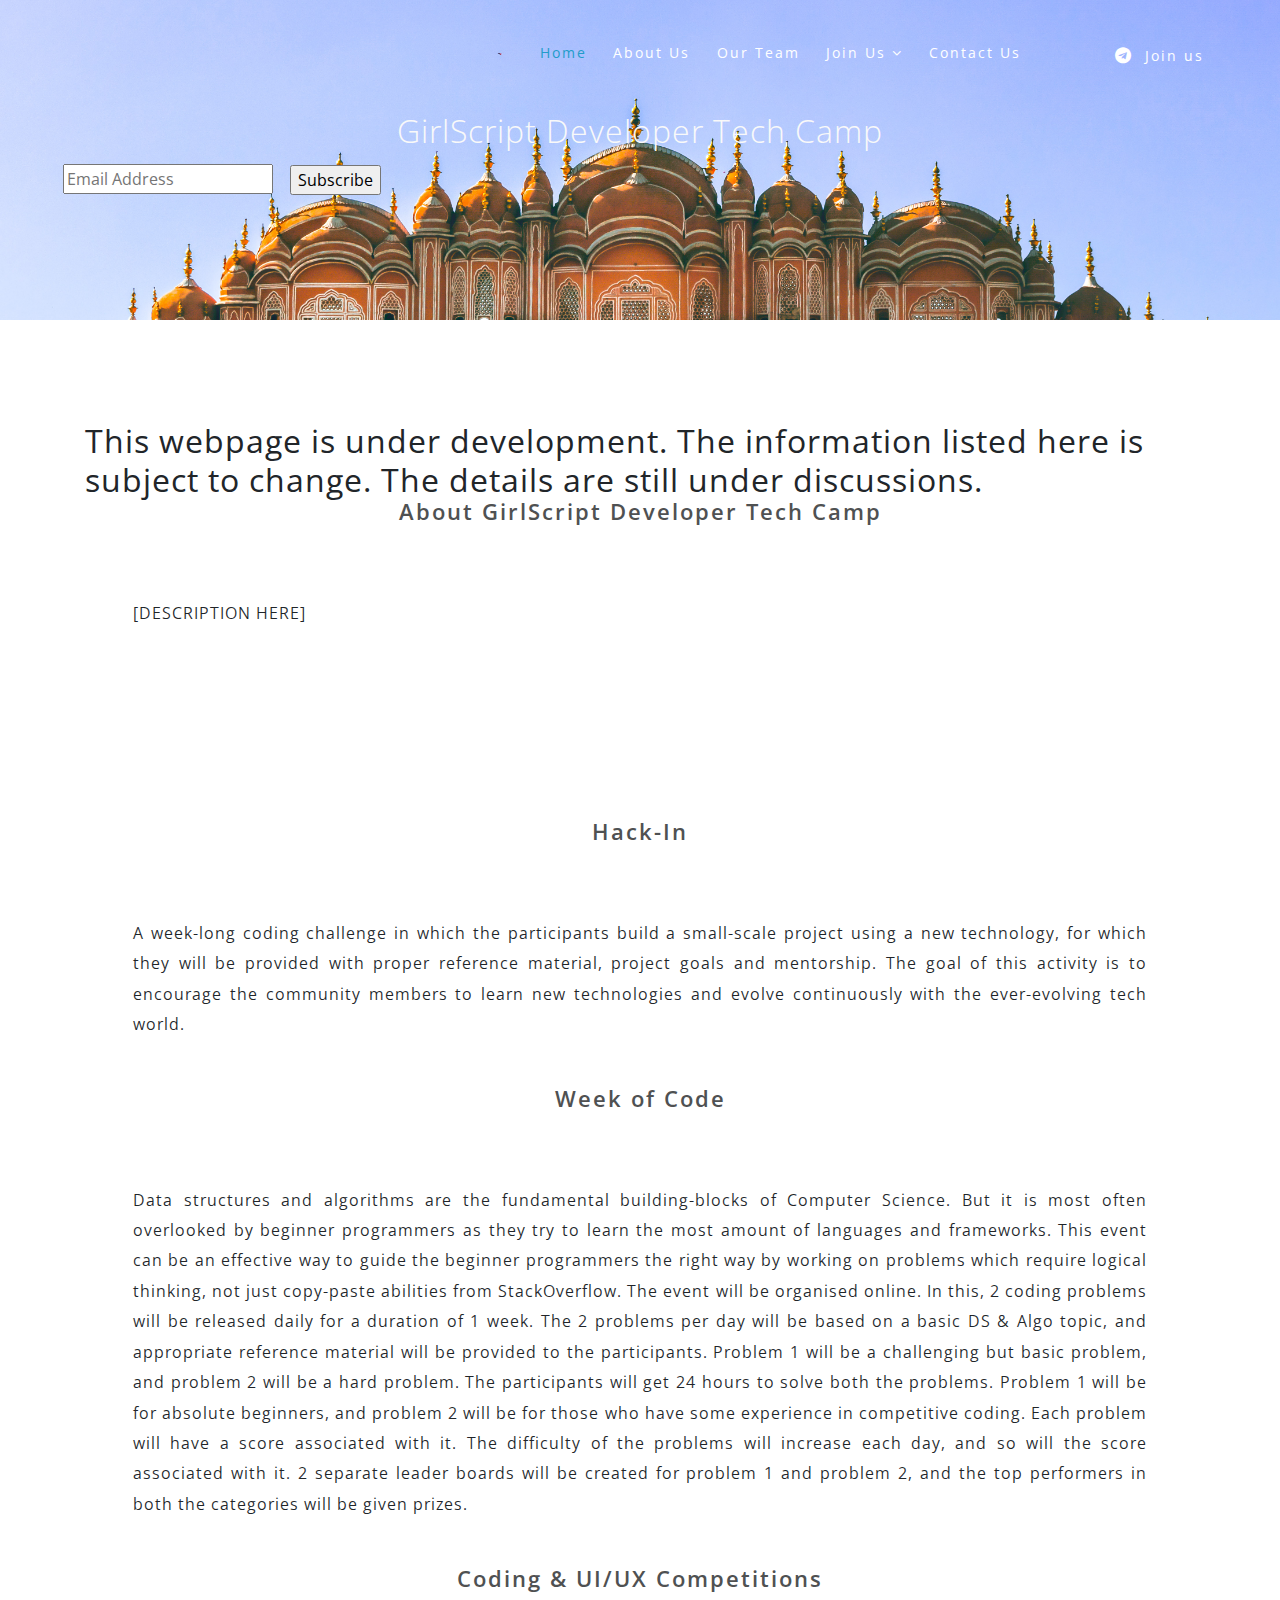
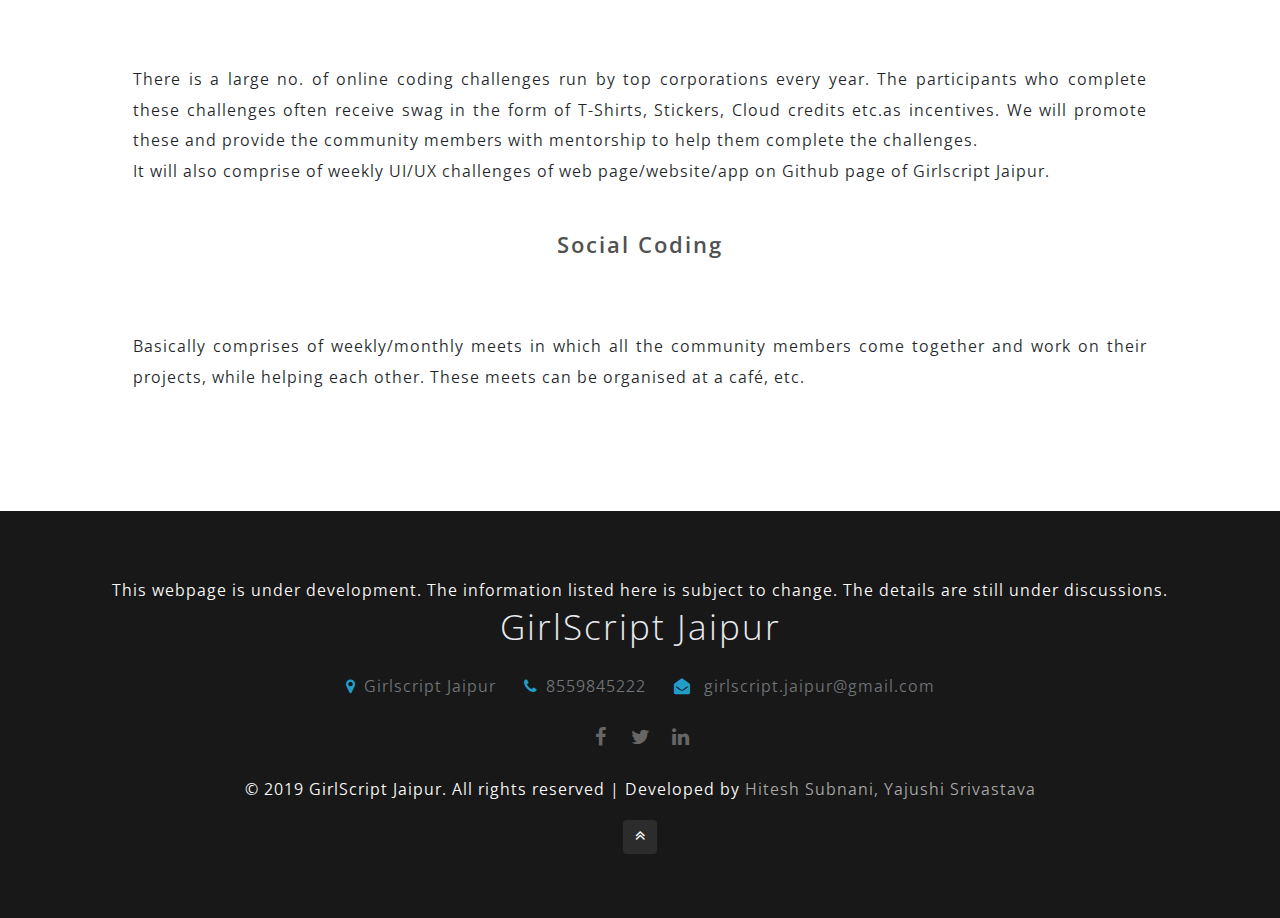
==== gdtc-details.html @ 1127c429 "Update gdtc-details.html" ====
<!DOCTYPE html>
<html lang="en">

<head>
    <title>GirlScript | GDTC</title>
    <meta name="viewport" content="width=device-width, initial-scale=1">
    <meta charset="utf-8" />
    <meta name="keywords" content="GirlScript Jaipur Python Docker JavaScript Hitesh Subnani Yajushi Srivastava Technology Jaipur city GS Github Facebook" />
    
    <link rel="stylesheet" href="https://stackpath.bootstrapcdn.com/bootstrap/4.3.1/css/bootstrap.min.css" integrity="sha384-ggOyR0iXCbMQv3Xipma34MD+dH/1fQ784/j6cY/iJTQUOhcWr7x9JvoRxT2MZw1T" crossorigin="anonymous">
    <link href="css/bootstrap.css" type="text/css" rel="stylesheet" media="all">
    <link href="css/style.css" type="text/css" rel="stylesheet" media="all">
    <!-- font-awesome icons -->
    <link href="css/font-awesome.min.css" rel="stylesheet">
    <!-- //Custom Theme files -->
    <!-- online-fonts -->
    <link href="//fonts.googleapis.com/css?family=Open+Sans:300,300i,400,400i,600,600i,700,700i,800,800i" rel="stylesheet">
    <!-- //online-fonts -->
    <link rel="manifest" href="./pwa/manifest.json">
    <script>
    
    if ("serviceWorker" in navigator) {
    if (navigator.serviceWorker.controller) {
        console.log("[PWA Builder] active service worker found, no need to register");
    } else {
        // Register the service worker
        navigator.serviceWorker
        .register("pwabuilder-sw.js", {
            scope: "./"
        })
        .then(function (reg) {
            console.log("[PWA Builder] Service worker has been registered for scope: " + reg.scope);
        });
    }
    }

    </script>
	<!--Mailchimp SECTION-->
    <link href="//cdn-images.mailchimp.com/embedcode/horizontal-slim-10_7.css" rel="stylesheet" type="text/css">
    <style type="text/css">
    #mc_embed_signup{ font:14px Helvetica,Arial,sans-serif; width:100%;}
    </style>
	<!--<script id="mcjs">!function(c,h,i,m,p){m=c.createElement(h),p=c.getElementsByTagName(h)[0],m.async=1,m.src=i,p.parentNode.insertBefore(m,p)}(document,"script","https://chimpstatic.com/mcjs-connected/js/users/8b592b30aac75297b43ad9be2/ee4229cf7dea61ab1b49bc4e0.js");
	</script>-->
</head>

<body>
   
    <div class="main-content inner" id="home">
        <!-- header -->
        <header>
            <div class="container-fluid">
                <!-- nav -->
                <nav class="py-md-4 py-3 d-lg-flex nav_hit3pvt">
                    <div id="logo" class="logo-abc">
                        <h1 style="display: inline-block;"><img src="./images/output-onlinepngtools.png" class="img-logo" alt=""></h1>
                    </div>
                    <label for="drop" class="toggle"><span class="fa fa-bars"></span></label>
                    <input type="checkbox" id="drop" />
                    <ul class="menu mt-lg-3 ml-auto">
                        <li class="active"><a href="index.html">Home</a></li>
                        <li><a href="#about">About Us</a></li>
                        <li><a href="#exp">Our Team</a></li>
                        <li>
                           
                            <label for="drop-2" class="toggle">Join Us<span class="fa fa-angle-down" aria-hidden="true"></span>
                            </label>
                            <a href="#">Join Us <span class="fa fa-angle-down" aria-hidden="true"></span></a>
                            <input type="checkbox" id="drop-2" />
                            <ul>
                                
                                <li><a href="https://t.me/gsjaipur" class="drop-text">Telegram</a></li>
                                <li><a href="http://bit.ly/GSF-Jaipur-TeamApp" class="drop-text">Team Member</a></li>
                              

                            </ul>
                        </li>
                        <li><a href="#foot">Contact Us</a></li>
                        <li>
                            <p class="hit3pvt-phone">
                                <span class="fa fa-telegram"></span><a href="https://t.me/gsjaipur">Join us</a>
                            </p>
                        </li>
                    </ul>
                </nav>
                <!-- //nav -->
                
                <div class="text-center p-2 mt-2">
                        <h2 style="color:#F9F9F9;" class="new-h2">GirlScript Developer Tech Camp</h2>
                </div> 

<!--MAILCHIMP SUBSCRIBE-->
                <div id="mc_embed_signup text-center p-2 mt-2 justify-content-center">
                    <form action="https://gmail.us20.list-manage.com/subscribe/post?u=8b592b30aac75297b43ad9be2&amp;id=f3dca4337c" method="post" id="mc-embedded-subscribe-form" name="mc-embedded-subscribe-form" class="validate" target="_blank" novalidate>
                        <div id="mc_embed_signup_scroll justify-content-center">
                            <input style="color: white;" type="email" value="" name="EMAIL" class="email" id="mce-EMAIL" placeholder="Email Address" required>
                                <!-- real people should not fill this in and expect good things - do not remove this or risk form bot signups-->
                            <div style="position: absolute; left: -5000px;" aria-hidden="true"><input type="text" name="b_8b592b30aac75297b43ad9be2_f3dca4337c" tabindex="-1" value=""></div>
                            <div class="btn clear"><input type="submit" value="Subscribe" name="subscribe" id="mc-embedded-subscribe" class="button" ></div>
                            </div>
                    </form>
                </div>

                
                <!-- <div class="banner-content-hit3pvt ">
            <div class="banner-lore-info text-center ">
                              
            </div>
        </div> -->
            </div>
        </header>
        <!-- //header -->
    </div>
    <!-- //main -->

    <!-- banner-bottom 
    <section class="banner-bottom ">
        <div class="container pt-md-4">
            <h2 class="tittle-lore two text-center"><strong>GirlScript Jaipur Induction Meetup</strong></h2>
                <h1 class="leave-lore text-center"><small>Sat, Feb 2, 2019 10:00 AM</small></h1>
        </div>
    </section> -->
<!--==================================================Content ADD here=============================================================-->
<div style="background-color:white">
  <div class="container-fluid">
  <p><br></p>  
  </div>
</div>
            <section class="banner-bottom py-5" id="exp">
            <div class="container py-md-4">
			<h2><strong>This webpage is under development. The information listed here is subject to change. The details are still under discussions.</strong></h2>
            <h4 class="leave-lore text-center">About GirlScript Developer Tech Camp</h4>
            <div class="row mid-grids mt-5">
            <div class="container py-md-3 text-center">
                <div class="last-hit3pvt-inner-content px-lg-5">
                <!--
                <div class="col-md-5 content-hit3pvt-img">
                    <img src="images/temp.jpg" alt="" class="img-fluid">
                </div>-->
                <!--<div class="col-md-7 content entry-lore-info text-center mt-3">-->
                    <p class="mt-2 text-justify">[DESCRIPTION HERE]
                    <br>
                    <br>
                    </p>  
                </div>    
            </div>
            </div>
        </div>
    </section>

    <section class="banner-bottom py-5">
        <div class="container py-md-4">
			
            <h4 class="leave-lore text-center" id="hackin" >Hack-In</h4>
            <div class="row mid-grids mt-5">
            <div class="container py-md-3 text-center">
                <div class="last-hit3pvt-inner-content px-lg-5">
                <!--
                <div class="col-md-5 content-hit3pvt-img">
                    <img src="images/temp.jpg" alt="" class="img-fluid">
                </div>-->
                <!--<div class="col-md-7 content entry-lore-info text-center mt-3">-->
                    <p class="mt-2 text-justify">A week-long coding challenge in which the participants build a small-scale project using a new technology, for which they will be provided with proper reference material, project goals and
mentorship. The goal of this activity is to encourage the community members to learn new technologies and evolve continuously with the ever-evolving tech world.
                    <br>
                    <br>
                    </p>  
                </div>    
            </div>
            </div>

            <h4 class="leave-lore text-center" id="woc">Week of Code</h4>
            <div class="row mid-grids mt-5">
            <div class="container py-md-3 text-center">
                <div class="last-hit3pvt-inner-content px-lg-5">
                <!--
                <div class="col-md-5 content-hit3pvt-img">
                    <img src="images/temp.jpg" alt="" class="img-fluid">
                </div>-->
                <!--<div class="col-md-7 content entry-lore-info text-center mt-3">-->
                    <p class="mt-2 text-justify">Data structures and algorithms are the fundamental building-blocks of Computer Science. But it is most often overlooked by beginner programmers as they try to learn the most amount of languages
and frameworks. This event can be an effective way to guide the beginner programmers the right way by working on problems which require logical thinking, not just copy-paste abilities from StackOverflow. The event will be organised online. In this, 2 coding problems will be released daily for a duration of 1 week. The 2 problems per day will be based on a basic DS & Algo topic, and appropriate reference material will be provided to the participants. Problem 1 will be a challenging but basic problem, and
problem 2 will be a hard problem. The participants will get 24 hours to solve both the problems. Problem 1 will be for absolute beginners, and problem 2 will be for those who have some experience in competitive coding. Each problem will have a score associated with it. The difficulty of the problems will increase each day, and so will the score associated with it. 2 separate leader boards will be created for problem 1 and problem 2, and the top performers in both the categories will be given prizes.
                    <br>
                    <br>
                    </p>  
                </div>    
            </div>
            </div>

            <h4 class="leave-lore text-center" id="comp">Coding & UI/UX Competitions</h4>
            <div class="row mid-grids mt-5">
            <div class="container py-md-3 text-center">
                <div class="last-hit3pvt-inner-content px-lg-5">
                <!--
                <div class="col-md-5 content-hit3pvt-img">
                    <img src="images/temp.jpg" alt="" class="img-fluid">
                </div>-->
                <!--<div class="col-md-7 content entry-lore-info text-center mt-3">-->
                    <p class="mt-2 text-justify">There is a large no. of online coding challenges run by top corporations every year. The participants who complete these challenges often receive swag in the form of T-Shirts, Stickers, Cloud credits etc.as incentives. We will promote these and provide the community members with mentorship to help them complete the challenges.<br>
                    It will also comprise of weekly UI/UX challenges of web page/website/app on Github page of Girlscript Jaipur.
                    <br>
                    <br>
                    </p>  
                </div>    
            </div>
            </div>

            <h4 class="leave-lore text-center" id="social">Social Coding</h4>
            <div class="row mid-grids mt-5">
            <div class="container py-md-3 text-center">
                <div class="last-hit3pvt-inner-content px-lg-5">
                <!--
                <div class="col-md-5 content-hit3pvt-img">
                    <img src="images/temp.jpg" alt="" class="img-fluid">
                </div>-->
                <!--<div class="col-md-7 content entry-lore-info text-center mt-3">-->
                    <p class="mt-2 text-justify">Basically comprises of weekly/monthly meets in which all the community members come together and work on their projects, while helping each other. These meets can be organised at a café, etc.

                    <br>
                    <br>
                    </p>  
                </div>    
            </div>
            </div>

		</div>
</section>
			

<!--
<div class="entry-hit3pvt-main py-5">
    
    <section class="ab-info-main">
        <div class="container">
    <div class="row text-center mt-lg-2" id="stats">
        <div class="col-sm-4">
            <div class="counter">
                <h3 class="count-title">3+</h3>
                <p class="count-text ">Mentors</p>
            </div>
        </div>
        <div class="col-sm-4">
            <div class="counter two">
                <h3 class="count-title">35+</h3>
                <p class="count-text ">Active participents</p>
            </div>
        </div>
        <div class="col-sm-4">
            <div class="counter">
                <h3 class="count-title">10+</h3>
                <p class="count-text ">Programs</p>
            </div>
        </div>
    </div>
    </div>
    </section>
</div> -->

<!--
<section class="banner-bottom py-2 pb-4">
    <div class="container pt-md-4">
        <h3 class="tittle-lore two text-center">Pictures</h3>
        

    </div>
</section> -->
<!-- =====================================================Stop here================================================ -->
    <footer id="foot" class="footer-content text-center py-5">
        <div class="container py-md-3">
            <div class="lore-copy text-center">
                <p class="text-da" style="color:white">This webpage is under development. The information listed here is subject to change. The details are still under discussions.
                </p>
            </div>
            <h2 class="logo2 text-center">
                <a href="index.html">
                    GirlScript Jaipur
                </a>
            </h2>
            
            <div class="contact-left-footer mt-md-4">
                <ul>
                    <li>
                        <p>
                            <span class="fa fa-map-marker mr-2"></span>Girlscript Jaipur
                        </p>
                    </li>
                    <li class="mx-4">
                        <p>
                            <span class="fa fa-phone mr-2"></span>8559845222
                        </p>
                    </li>
                    <li>
                        <p class="text-wh">
                            <span class="fa fa-envelope-open mr-2"></span>
                            <a href="mailto:girlscript.jaipur@gmail.com">girlscript.jaipur@gmail.com</a>
                        </p>
                    </li>
                </ul>
            </div>
            
        
            <div class="footer-hit3pvt-copy-social my-4">
                <ul>
                    <li class="mx-2">
                        <a href="https://www.facebook.com/GSFJaipur/">
                            <span class="fa fa-facebook"></span>
                        </a>
                    </li>
                    <li class="mx-2">
                        <a href="https://twitter.com/GSFJaipur">
                            <span class="fa fa-twitter"></span>
                        </a>
                    </li>
                    <li class="mx-2">
                        <a href="https://www.linkedin.com/company/14574542/">
                            <span class="fa fa-linkedin"></span>
                        </a>
                    </li>
                    
                </ul>
            </div>
           
            <div class="lore-copy text-center">
                <p class="text-da" style="color:white">© 2019 GirlScript Jaipur. All rights reserved | Developed by
                    <a href="https://hiteshsubnani.me">Hitesh Subnani,</a> 
                    <a href="https://www.linkedin.com/in/yajushisri/">Yajushi Srivastava</a>
                </p>
            </div>
           
			 <div class="move-top text-center mt-3">
            <a href="#home" class="move-top"><span class="fa fa-angle-double-up" aria-hidden="true"></span></a>
			</div>
			
        </div>
    </footer>
   


<script src="./js/script.js"></script>

</body>

</html>
---- css/style.css ----
body,
html {
    margin: 0;
    font-family: 'Open Sans', sans-serif;
    background: #fff;
    scroll-behavior: smooth;
}

body a,
.btn,
button {
    transition: 0.5s all;
    -webkit-transition: 0.5s all;
    -moz-transition: 0.5s all;
    -o-transition: 0.5s all;
    -ms-transition: 0.5s all;
    text-decoration: none;
    outline: none;
}

h1,
h2,
h3,
h4,
h5,
h6 {
    margin: 0;
    font-family: 'Open Sans', sans-serif;
    font-weight: 300;
    letter-spacing: 1px;
}

p {
    margin: 0;
    color: #212529;
    font-weight: 370;
    font-size: 16px;
    line-height: 1.9em;
    letter-spacing: 1px;
}

ul {
    margin: 0;
    padding: 0;
}

ul {
    list-style-type: none;
}

body a:hover {
    text-decoration: none;
}

body a:focus {
    outline: none;
    text-decoration: none;
}

body img {
    border-radius: 4px;
    -webkit-border-radius: 4px;
    border-radius: 4px;
    -moz-border-radius: 4px;
    -ms-border-radius: 4px;
}

.clr {
    color: #fff;
}

.video-info-img p {
    color: #fff;
}

header {
    position: absolute;
    width: 100%;
    z-index: 99;
    padding: 0 3em;
}


.toggle-2,
.toggle,
[id^=drop] {
    display: none;
}


nav {
    margin: 0;
    padding: 0;
}


#logo a {
    float: left;
    display: initial;
    font-weight: 300;
    font-size: 36px;
    letter-spacing: 1px;
    color: #fff;
    text-shadow: 2px 5px 3px rgba(0, 0, 0, 0.06);
    padding: 0;
    margin: 0;
}



nav:after {
    content: "";
    display: table;
    clear: both;
}


nav ul {
    float: right;
    padding: 0;
    margin: 0;
    list-style: none;
    position: relative;
}


nav ul li {
    display: inline-block;
    float: left;
}


nav a {
    font-weight: 400;
    margin: 0em 0.7em;
    font-size: 0.9em;
    font-weight: normal;
    color: #fff;
    padding: 0 6px;
    letter-spacing: 2px;
    display: inline-block;
    transition: 0.5s all;
    -webkit-transition: 0.5s all;
    -moz-transition: 0.5s all;
    -o-transition: 0.5s all;
    -ms-transition: 0.5s all;
}


nav ul li ul li:hover {
    background: #f8f9fa;
    transition: 0.5s all;
    -webkit-transition: 0.5s all;
    -moz-transition: 0.5s all;
    -o-transition: 0.5s all;
    -ms-transition: 0.5s all;
}

.menu li .drop-text:hover {
    opacity: 0.9;
}



.menu li.active a,
.menu li a:hover {
    color: #229CC9;
    transition: 0.5s all;
    -webkit-transition: 0.5s all;
    -moz-transition: 0.5s all;
    -o-transition: 0.5s all;
    -ms-transition: 0.5s all;
}

nav ul ul {
    display: none;
    position: absolute;
    top: 26px;
    background: #fff;
    padding: 12px 10px;
    border-radius: 4px;
    z-index: 9;
    
}


nav ul li:hover > ul {
    display: inherit;
}


nav ul ul li {
    width: 170px;
    float: none;
    display: list-item;
    position: relative;
}

nav ul ul li a {
    color: #777;
    padding: 5px 10px;
    display: block;
    font-size: 14px;
    letter-spacing: 1px;
}


nav ul ul ul li {
    position: relative;
    top: -60px;
  
    left: 170px;
}



li > a:only-child:after {
    content: '';
}

a.reqe-button {
    border: 2px solid rgba(255, 255, 255, 0.35);
    border-radius: 4px;
}

/* Media Queries
--------------------------------------------- */

@media all and (max-width : 992px) {

    #logo {
        display: block;
        padding: 0;
        width: 100%;
        text-align: center;
        float: none;
    }

    nav ul li span {
        color: #333;
    }

    nav {
        margin: 0;
    }

    nav a {
        color: #333;
    }

    .toggle + a,
    .menu {
        display: none;
    }

  
    .toggle {
        display: block;
        padding: 5px 15px;
        font-size: 20px;
        text-decoration: none;
        border: none;
        float: right;
        background-color: rgba(12, 13, 13, 0.27);
        color: #fff;
        margin-bottom: 0;
        margin-top: 0.5em;
        cursor: pointer !important;
    }

    .menu .toggle {
        float: none;
        text-align: center;
        margin: auto;
        width: 30%;
        padding: 5px;
        font-weight: normal;
        font-size: 15px;
        letter-spacing: 1px;
    }

    .toggle:hover {
        opacity: 0.9;
    }

    
    [id^=drop]:checked + ul {
        display: block;
        background: #fff;
        padding: 15px 0;
        width: 100%;
        text-align: center;
    }

   
    nav ul li {
        display: block;
        width: 100%;
        padding: 7px 0;
    }

    nav a {
        padding: 5px 0;
    }

    nav a:hover {
        color: #333;
    }

    .login-icon {
        text-align: center;
    }

    nav ul ul .toggle,
    nav ul ul a {
        padding: 0 40px;
    }

    nav ul ul ul a {
        padding: 0 80px;
    }

    nav a:hover,
    nav ul ul ul a {
        background-color: transparent;
    }

    nav ul li ul li .toggle,
    nav ul ul a,
    nav ul ul ul a {
        padding: 14px 20px;
        color: #FFF;
        font-size: 17px;
    }


    nav ul li ul li .toggle,
    nav ul ul a {
        background-color: #fff;
    }

    nav ul ul li a {
        font-size: 15px;
    }

    ul.inner-ul {
        padding: 0 !important;
    }

  
    nav ul ul {
        float: none;
        position: static;
        color: #ffffff;
        
    }

    nav ul ul li:hover > ul,
    nav ul li:hover > ul {
        display: none;
    }

  
    nav ul ul li {
        display: block;
        width: 100%;
        padding: 0;
    }

    nav ul ul ul li {
        position: static;
        

    }

}

@media all and (max-width :600px) {

    nav ul li {
        display: block;
        width: 94%;
    }

    .menu .toggle {
        float: none;
        text-align: center;
        margin: auto;
        width: 80%;
        padding: 5px;
        font-weight: normal;
        font-size: 15px;
        letter-spacing: 1px;
    }
}

#demo {
    margin: 10px 0 0px 0;
    font-family: 'Lato', sans-serif;
}

#demo .wrapper {
    display: inline-block;
    position: relative;
}

#demo .parent {
    height: 100%;
    width: 100%;
    display: block;
    cursor: pointer;
    line-height: 30px;
    height: 30px;
    color: #fff;
    z-index: 2;
    position: relative;
    -webkit-transition: border-radius .1s linear, background .1s linear, z-index 0s linear;
    -webkit-transition-delay: .8s;
    text-align: center;
    font-family: 'Lato', sans-serif;
    color: #fff;
    text-transform: capitalize;
    font-weight: 500;
    font-size: 15px;
    letter-spacing: 1px;
    padding-left: 0;
    padding-right: 0;
}

#demo .parent:hover,
#demo .content:hover ~ .parent {
    -webkit-transition-delay: 0s, 0s, 0s;
}

#demo .content:hover ~ .parent {
    border-bottom-left-radius: 0;
    border-bottom-right-radius: 0;
    z-index: 0;
}

#demo .content {
    position: absolute;
    top: 0;
    display: block;
    z-index: 1;
    height: 0;
    width: 150px;
    padding-top: 30px;
    -webkit-transition: height .5s ease;
    -webkit-transition-delay: .4s;
}

#demo .wrapper:active .content {
    height: 150px;
    z-index: 3;
    -webkit-transition-delay: 0s;
}

#demo .content:hover {
    height: 150px;
    z-index: 3;
    -webkit-transition-delay: 0s;
}


#demo .content ul {
    background: #fff;
    margin: 0;
    padding: 0;
    overflow: hidden;
    height: 100%;
    border-bottom-left-radius: 5px;
    border-bottom-right-radius: 5px;
}

#demo .content ul a {
    text-decoration: none;
    padding: 0;
}

#demo .content li:hover {
    background: #f8f9fa;
}

#demo .content li {
    list-style: none;
    text-align: left;
    color: #999;
    font-size: 16px;
    line-height: 30px;
    height: 40px;
    line-height: 40px;
    padding-left: 10px;
    border-top: 1px solid #eee;
}

#demo .content li:last-of-type {
    border-bottom-left-radius: 5px;
    border-bottom-right-radius: 5px;
}


p.hit3pvt-phone {
    color: #fff;
    font-size: 1em;
    font-weight: 600;
    margin-left: 5em;
}


.main-content {
    background: url(../images/banner.jpg) center no-repeat;
    -webkit-background-size: cover;
    -moz-background-size: cover;
    -o-background-size: cover;
    -ms-background-size: cover;
    background-size: cover;
    position: relative;
    min-height: 47em;
}

.main-content.inner {
    min-height: 20em;
}

.banner-content-hit3pvt {
    padding-top: 17em;
}

.banner-lore-info h3 {
    font-size: 2.7em;
    color: #fff;
    text-shadow: 0 1px 2px rgba(0, 0, 0, 0.37);
    font-weight: 300;
    margin: 1em 0;
    line-height: 1.5em;
}

.banner-lore-info {
    width: 50%;
    margin: 0 auto;
}

form.banner-form {
    background: #fff;
    padding: 0.5em;
    border-radius: 4px;
    -webkit-border-radius: 4px;
    border-radius: 4px;
    -moz-border-radius: 4px;
    -ms-border-radius: 4px;
    box-shadow: 0 12px 60px rgba(0, 0, 0, .2);
    -webkit-box-shadow: 0 12px 60px rgba(0, 0, 0, .2);
    -o-box-shadow: 0 12px 60px rgba(0, 0, 0, .2);
    -moz-box-shadow: 0 12px 60px rgba(0, 0, 0, .2);
    -ms-box-shadow: 0 12px 60px rgba(0, 0, 0, .2);
    display: flex;
    width: 60%;
    margin: 0 auto;
}

.banner-form input[type="email"] {
    outline: none;
    padding: 7px 15px;
    color: #666;
    font-size: 15px;
    width: 68%;
    background: transparent;
    border: none;
    letter-spacing: 2px;
}

.banner-form button.btn,
a.btn.btn-course {
    color: #fff;
    border: none;
    padding: 8px 15px;
    text-decoration: none;
    background: #229CC9;
    float: right;
    cursor: pointer;
    width: 37%;
    border-radius: 4px;
    -webkit-border-radius: 4px;
    border-radius: 4px;
    -moz-border-radius: 4px;
    -ms-border-radius: 4px;
    font-weight: 400;
    letter-spacing: 1px;
    font-size: 1em;
}

a.btn.btn-course {
    width: 100%;
}

.banner-form button.btn:hover,
a.btn.btn-course:hover {
    opacity: 0.9;

}

.lead {
    font-size: 1.25rem;
    font-weight: 400;
    color: #333;
}



.tittle-lore,
.tittle-lore.two {
    color: #fff;
    font-size: 2.7em;
    text-shadow: 0 2px 12px rgba(0, 0, 0, 0.05);
}

.tittle-lore.two {
    color: #333;
}

.entry-hit3pvt-main {
    background-color: #ecf0f1;
}

.entry-lore-info h4 {
    color: #444;
    font-size: 1.8em;
    text-align: left;
    letter-spacing: 1px;
    margin-bottom: .7em;
    text-shadow: 0 2px 12px rgba(0, 0, 0, 0.05);
}

.content-left-bottom h5 {
    color: #229CC9;
    text-shadow: 0 2px 12px rgba(0, 0, 0, 0.05);
    font-size: 1em;
}

.content-hit3pvt-img {
    padding: 0 5em;
}

.team-content {
    background: #f7f7f7;
}

.team-info {
    background: #fff;
    padding: 2em;
    text-align: left;
}

.team-info h4 {
    color: #333;
    font-size: 1.4em;
    letter-spacing: 1px;
    text-shadow: 0 2px 12px rgba(0, 0, 0, 0.05);
}

.team-info small {
    color: #229CC9;
    margin-bottom: .7em;
    font-size: 1em;
    letter-spacing: 1px;
}

.team-info p {
    margin-top: 0.8em;
}


.content-hit3pvt-img img {
    border-radius: 50%;
    -webkit-border-radius: 50%;
    border-radius: 50%;
    -moz-border-radius: 50%;
    -ms-border-radius: 50%;
}

.last-content {
    background: url(../images/banner3.jpg) center no-repeat;
    -webkit-background-size: cover;
    -moz-background-size: cover;
    -o-background-size: cover;
    -ms-background-size: cover;
    background-size: cover;
    position: relative;
}

.last-content p {
    color: #fff;
}

.buttons a {
    color: #229CC9;
    padding: 0.7em 1.5em;
    text-decoration: none;
    background: #fff;
    border-radius: 0px;
    font-size: 0.9em;
    display: inline-block;
    border: none;
    transition: all 500ms ease;
    text-align: justify;
    font-weight: 600;
    letter-spacing: 1px;
    border-radius: 4px;
    -webkit-border-radius: 4px;
    border-radius: 4px;
    -moz-border-radius: 4px;
    -ms-border-radius: 4px;
}


.testimonials {
    background: url(../images/banner2.jpg) center no-repeat;
    -webkit-background-size: cover;
    -moz-background-size: cover;
    -o-background-size: cover;
    -ms-background-size: cover;
    background-size: cover;
    position: relative;
}

.testi_grid {
    padding: 0 3em;
}

.testi_grid img {
    border-radius: 50%;
    -webkit-border-radius: 50%;
    border-radius: 50%;
    -moz-border-radius: 50%;
    -ms-border-radius: 50%;
}

.testi_grid h5 {
    font-size: 0.9em;
    letter-spacing: 2px;
    color: white;
    margin: 1em 0 0em 0;
    font-weight: 600;
}

.testimonials_grid span {
    color: #fff;
    font-size: 2em;
}

p.sub-test {
    color: #fff;
    font-style: italic;
    font-weight: 500;
    margin: 2em 0;
}

.form-group label {
    letter-spacing: 1px;
    font-size: 15px;
    color: #777879;
    font-weight: 600;
    font-family: 'Open Sans', sans-serif;
    margin-bottom: 1em;
}

.hit3pvt_mail_grid_right {
    padding: 1em 2em;
}

.hit3pvt_mail_grid_right input[type="text"],
.hit3pvt_mail_grid_right input[type="email"],
.hit3pvt_mail_grid_right textarea,
.hit3pvt_mail_grid_right select {
    display: block;
    width: 100%;
    padding: 0.6rem 1rem;
    font-size: 1rem;
    line-height: 1.5;
    color: #495057;
    background-color: #fff;
    background-clip: padding-box;
    border: 1px solid #ced4da;
    border-radius: 0.25rem;
    transition: border-color 0.15s ease-in-out, box-shadow 0.15s ease-in-out;
}

select.form-control:not([size]):not([multiple]) {
    height: inherit;
}

.hit3pvt_mail_grid_right textarea {
    min-height: 180px;
    width: 100% !important;
    resize: none;
}

button.btn.submit {
    color: #fff;
    border: none;
    padding: 1em 3em;
    text-decoration: none;
    background: #229CC9;
    cursor: pointer;
    border-radius: 4px;
    -webkit-border-radius: 4px;
    border-radius: 4px;
    -moz-border-radius: 4px;
    -ms-border-radius: 4px;
    font-weight: 400;
    letter-spacing: 2px;
    font-size: 1em;
    text-transform: uppercase;
}

button.btn.submit:hover {
    opacity: 0.9;
}


[type="date"] {
    background: #fff url(https://cdn1.iconfinder.com/data/icons/cc_mono_icon_set/blacks/16x16/calendar_2.png) 97% 50% no-repeat;
}

[type="date"]::-webkit-inner-spin-button {
    display: none;
}

[type="date"]::-webkit-calendar-picker-indicator {
    opacity: 0;
}

.date-plu input {
    border: none;
    color: #555;
    letter-spacing: 1px;
    font-size: 15px;
    padding: 12px 15px;
    width: 100%;
    border: none;
    background: #ddd;
}


.counter.two {
    border-left: 1px solid #c3c5c6;
    border-right: 1px solid #c3c5c6;
}


.content-sing-lore h4 {
    color: #555;
    font-size: 1.4em;
    margin: 1em 0;
    letter-spacing: 2px;
    font-weight: 600;
}

h4.leave-lore {
    font-size: 1.4em;
    color: #4f5152;
    font-weight: 600;
    letter-spacing: 2px;
    margin-bottom: 2em;
}

.media h5 {
    font-size: 1em;
    color: #555;
    font-weight: 600;
    letter-spacing: 1px;
    margin-bottom: 2em;
}

.adress-info span {
    color: #46484c;
    font-size: 2em;
    vertical-align: middle;
}

.adress-info h6 {
    font-size: 0.9em;
    color: #4f5152;
    font-weight: 600;
    letter-spacing: 2px;
    margin-bottom: 10px;
    text-transform: uppercase;
}

.adress-info a {
    font-size: 0.85em;
}

.adress-info a,
.adress-info p {
    color: #5a646b;
    letter-spacing: 1px;
    line-height: 1.9em;
    margin: 0;
}

.map-fo iframe {
    min-height: 350px;
    border: none;
    background: #e8eaec;
    padding: 0.4em;
    width: 100%;
}


footer {
    background: url(../images/footer.jpg) no-repeat bottom;
    background-size: cover;
    -webkit-background-size: cover;
    -moz-background-size: cover;
    -o-background-size: cover;
    -moz-background-size: cover;
}

p.footer-para {
    max-width: 650px;
    font-size: 15px;
}


.logo2 {
    position: relative;
}

.logo2 a {
    font-size: 1.1em;
    font-weight: 300;
    color: #e8ebef;
    letter-spacing: 2px;
}

.logo2 a span.fa {
    color: #e8cd30;
}



footer {
    background: #191818;
}

.footer-hit3pvt-copy-social ul li,
.contact-left-footer ul li {
    display: inline-block;
}

.footer-hit3pvt-copy-social ul li a {
    color: #333;
    text-align: center;
}

.footer-hit3pvt-copy-social ul li a span {
    width: 20px;
    font-size: 20px;
    color: #666;
    transition: 0.5s all;
    -webkit-transition: 0.5s all;
    -moz-transition: 0.5s all;
    -o-transition: 0.5s all;
    -ms-transition: 0.5s all;
}

.footer-hit3pvt-copy-social ul li a:hover {
    opacity: 0.8;

}

.contact-left-footer ul li p span {
    color: #229CC9;
}

.contact-left-footer ul li p a,
.contact-left-footer ul li p {
    color: #707579;
    font-size: 16px;
}


.lore-copy p {
    letter-spacing: 1px;
}

.lore-copy p a {
    color: #aaa;
}


a.move-top span {
    color: #fff;
    width: 34px;
    height: 34px;
    border: transparent;
    line-height: 1.9em;
    background: #2c2c2c;
    border-radius: 4px;
    -webkit-border-radius: 4px;
    -o-border-radius: 4px;
    -moz-border-radius: 4px;
}

.myCard{
    box-shadow: 0 4px 8px 0 rgba(0,0,0,0.2);
}
.boombam1{
    display: none;
}
#hideIt{
    display: none;
}
.btn11{
    padding: 10px;
    border-radius: 10px;
}
.img-logo{
    width: 200px;
    
}
.logo-abc{
    width: 200px !important;
    display: inline-block !important;
}
.imgSize{
    width: 10%;
}

@media(max-width:1366px) {
    .main-content {
        min-height: 45em;
    }

    .banner-lore-info h3 {
        font-size: 2.5em;
    }

    .entry-lore-info h4 {
        font-size: 1.8em;
    }
}

@media(max-width:1280px) {
    .main-content {
        min-height: 41em;
    }

    .banner-lore-info {
        width: 60%;
        margin: 0 auto;
    }

    .banner-content-hit3pvt {
        padding-top: 14em;
    }

    .banner-lore-info h3 {
        font-size: 2.4em;
    }

    .tittle-lore,
    .tittle-lore.two {
        font-size: 2.5em;
    }

    ul.menu li a {
        margin: 0 0.5em;
    }
}

@media(max-width:1080px) {
    .banner-lore-info {
        width: 65%;
        margin: 0 auto;
    }

    .main-content {
        min-height: 38em;
    }

    .banner-content-hit3pvt {
        padding-top: 13em;
    }

    ul.menu li a {
        margin: 0 0.3em;
    }

    p.hit3pvt-phone {

        margin-left: 3em;
    }
}

@media(max-width:1050px) {
    .nav_hit3pvt nav a {
        margin: 0em 0.5em;
    }

    .content-hit3pvt-img {
        padding: 0 3em;
    }

    .main-content.inner {
        min-height: 13em;
    }

    .entry-lore-info h4 {
        font-size: 1.6em;
    }

}

@media(max-width:1024px) {
    form.banner-form {
        width: 82%;
        margin: 0 auto;
    }

    .team-info small {
        font-size: 0.9em;
    }
    .imgSize{
        width: 15%;
    }



}

@media(max-width:991px) {
    .content-left-bottom.entry-lore-info. {
        margin-top: 1em;
    }

    .team-main {
        float: left;
        width: 50%;
        margin-bottom: 1em;
    }

    .content-hit3pvt-img {
        padding: 0 1em;
    }

    .content-left-bottom.entry-lore-info {
        margin-top: 2em;
    }

    .team-main {
        margin: 0 auto;
        width: 60%;
        margin-top: 1em;
    }

    .content-hit3pvt-img {
        padding: 1em 2em;
    }

    .item {
        float: left;
        width: 50%;
    }

    p.hit3pvt-phone {
        color: #4a4848;
    }

    .comment-bottom.hit3pvt_mail_grid-img {
        margin-top: 1.5em;
    }

    p.hit3pvt-phone {
        margin-left: 0em;
    }
}

@media(max-width:900px) {

    .banner-lore-info h3 {
        font-size: 2.2em;
    }

    .main-content {
        min-height: 32em;
    }

    .banner-content-hit3pvt {
        padding-top: 10em;
    }

    .content-hit3pvt-img {
        padding: 2em 2em;
    }
    .img-logo{
        width: 200px;
        
    }
    .logo-abc{
        width: 200px !important;
        display: inline-block !important;
    }
}

@media(max-width:768px) {

    .tittle-lore,
    .tittle-lore.two {
        font-size: 2.3em;
    }

    .testi_grid {
        padding: 0 1em;
    }

    header {
        padding: 0 1em;
    }
    .clrd{
    background-color: #ECF0F1;
}
.img-logo{
    width: 200px;
    
}
.logo-abc{
    width: 200px !important;
    display: inline-block !important;
}
.imgSize{
    width: 35%;
    /* border-radius: 50%; */
}
}

@media(max-width:736px) {
    .banner-lore-info {
        width: 84%;
        margin: 0 auto;
    }

    .adress-icon {
        margin: 2em 0 1em 0;
    }

    .team-info h4 {
        font-size: 1.2em;
    }
    .clrd{
        background-color: #ECF0F1;
    }
    .boombam{
        display: none;
    }
    .boombam1{
        margin-top: 10px;
        display: inline-block;
    }
    .img-logo{
        width: 200px;
        
    }
    .logo-abc{
        width: 200px !important;
        display: inline-block !important;
    }
}

@media(max-width:667px) {
    .banner-lore-info h3 {
        font-size: 2em;
    }

    .main-content {
        min-height: 30em;
    }

    .tittle-lore,
    .tittle-lore.two {
        font-size: 2em;
    }

    .item {
        float: left;
        width: 80%;
        margin: 0 auto;
    }

    .main-content.inner {
        min-height: 9em;
    }

    .entry-lore-info h4 {
        font-size: 1.5em;
    }
    .clrd{
        background-color: #ECF0F1;
    }
    .img-logo{
        width:"100px";
    }

}

@media(max-width:640px) {
    .team-main {
        margin: 0 auto;
        width: 90%;
        margin-top: 1em;
    }
}

@media(max-width:600px) {
    .banner-lore-info {
        width: 95%;
        margin: 0 auto;
    }

    .banner-content-hit3pvt {
        padding-top: 7em;
    }

    .main-content {
        min-height: 26em;
    }

    .item {
        float: left;
        width: 90%;
        margin: 0 auto;
    }

    form.banner-form {
        width: 90%;
        margin: 0 auto;
    }


}

@media(max-width:480px) {
    .counter.two {
        border-left: 1px solid #c3c5c6;
        border-right: 1px solid #c3c5c6;
        margin: 1em 0;
    }
}

@media(max-width:480px) {
    .banner-lore-info h3 {
        font-size: 1.7em;
    }

    .main-content {
        min-height: 24em;
    }

    .entry-lore-info h4 {
        font-size: 1.4em;
    }

    .tittle-lore,
    .tittle-lore.two {
        font-size: 1.8em;
    }
}

@media(max-width:414px) {
    .banner-form input[type="email"] {
        padding: 7px 10px;
        font-size: 15px;
        width: 54%;
        letter-spacing: 1px;
    }

    .banner-form button.btn,
    a.btn.btn-course {
        padding: 8px 15px;
        float: right;
        width: 46%;
    }

    #logo a {
        font-size: 33px;
        padding-top: 0.3em;
    }
}

@media(max-width:384px) {
    .banner-lore-info h3 {
        font-size: 1.55em;
    }

    .main-content {
        min-height: 22em;
    }

    form.banner-form {
        width: 97%;
        margin: 0 auto;
    }

    .main-content {
        min-height: 21em;
    }
}

@media(max-width:375px) {
    .banner-content-hit3pvt {
        padding-top: 6.5em;
    }
}
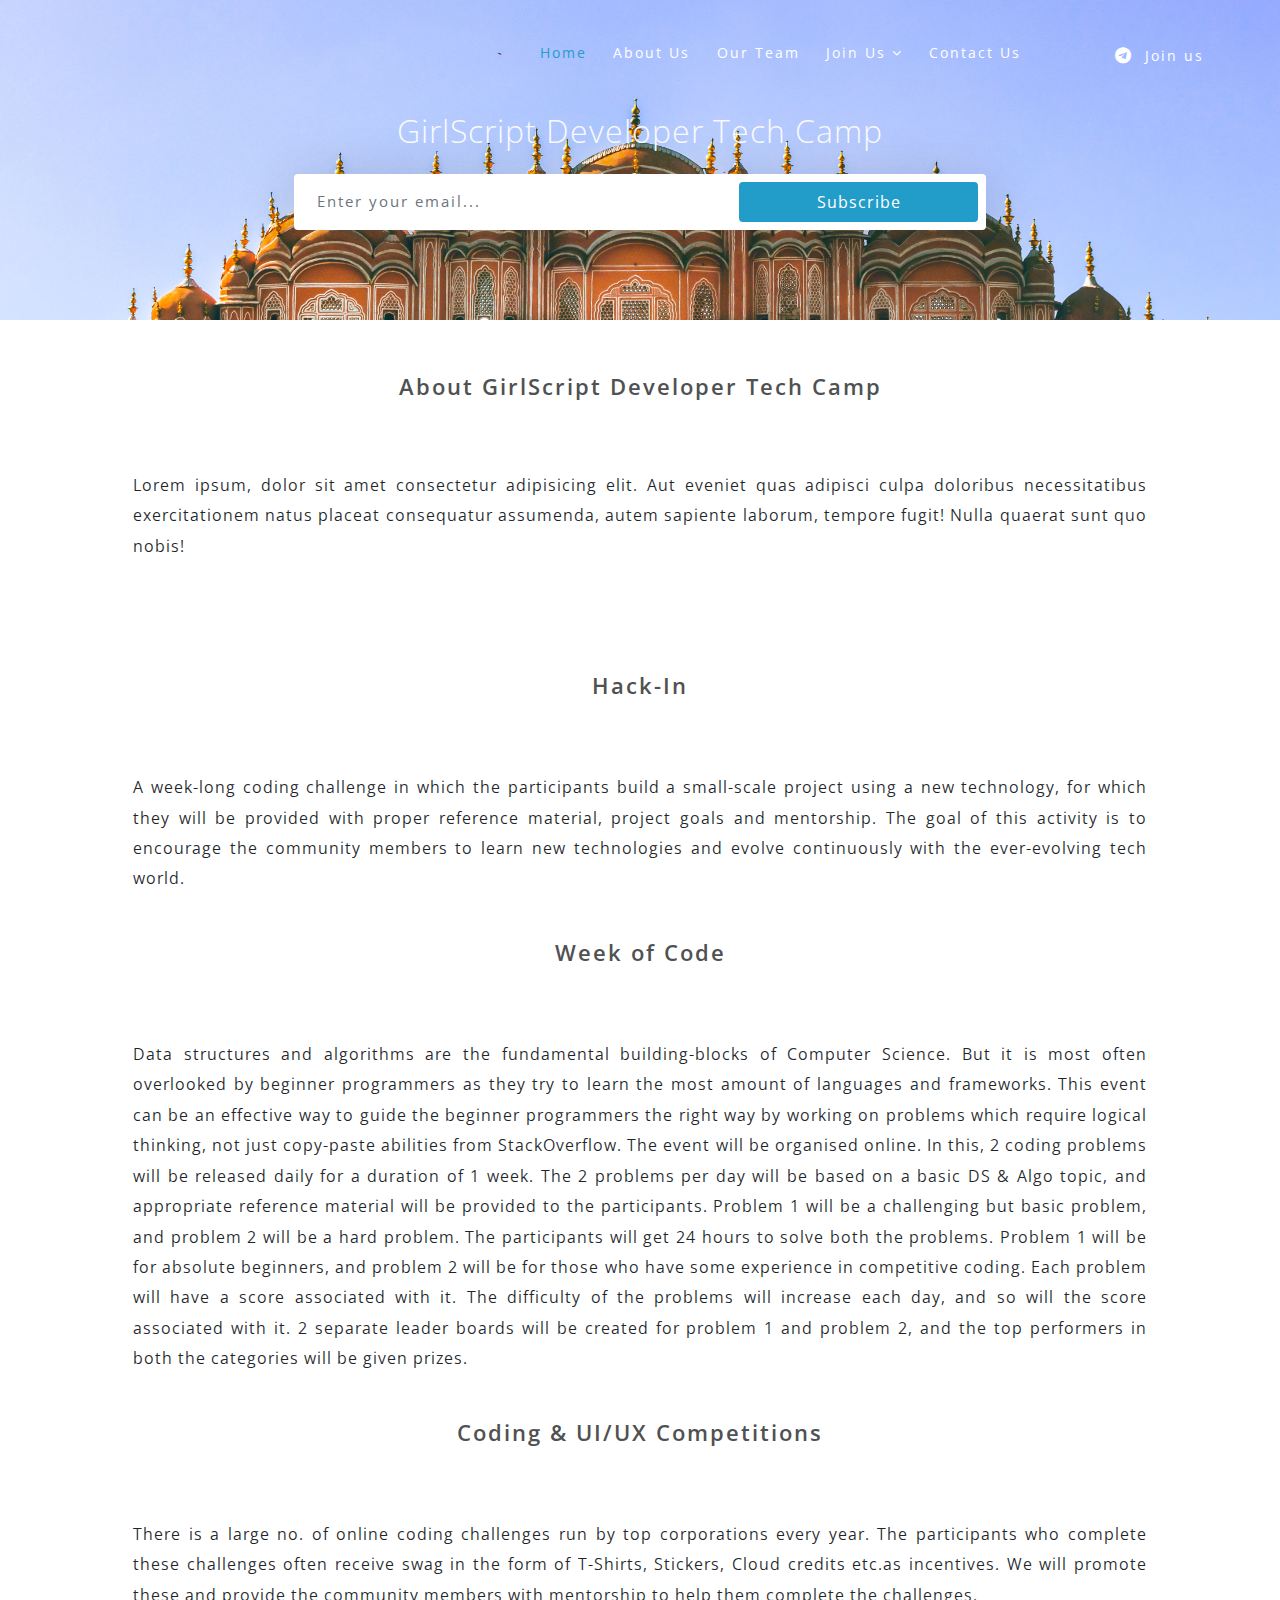
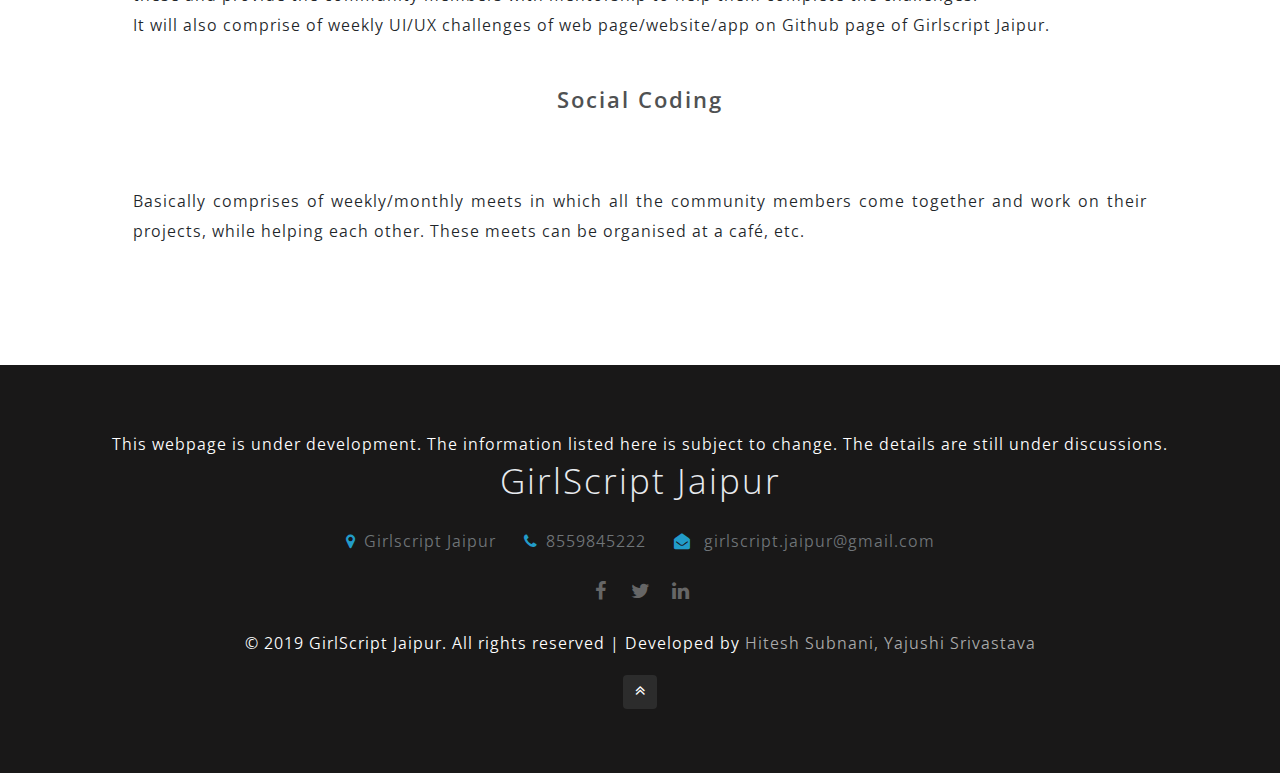
==== commit 63f3ab3b: "Model added" ====
--- a/gdtc-details.html
+++ b/gdtc-details.html
@@ -36,10 +36,10 @@
 
     </script>
 	<!--Mailchimp SECTION-->
-    <link href="//cdn-images.mailchimp.com/embedcode/horizontal-slim-10_7.css" rel="stylesheet" type="text/css">
-    <style type="text/css">
-    #mc_embed_signup{ font:14px Helvetica,Arial,sans-serif; width:100%;}
-    </style>
+	<link href="//cdn-images.mailchimp.com/embedcode/horizontal-slim-10_7.css" rel="stylesheet" type="text/css">
+	<style type="text/css">
+	#mc_embed_signup{background:#fff; clear:left; font:14px Helvetica,Arial,sans-serif; width:100%;}
+	</style>
 	<!--<script id="mcjs">!function(c,h,i,m,p){m=c.createElement(h),p=c.getElementsByTagName(h)[0],m.async=1,m.src=i,p.parentNode.insertBefore(m,p)}(document,"script","https://chimpstatic.com/mcjs-connected/js/users/8b592b30aac75297b43ad9be2/ee4229cf7dea61ab1b49bc4e0.js");
 	</script>-->
 </head>
@@ -90,19 +90,24 @@
                 </div> 
 
 <!--MAILCHIMP SUBSCRIBE-->
-                <div id="mc_embed_signup text-center p-2 mt-2 justify-content-center">
-                    <form action="https://gmail.us20.list-manage.com/subscribe/post?u=8b592b30aac75297b43ad9be2&amp;id=f3dca4337c" method="post" id="mc-embedded-subscribe-form" name="mc-embedded-subscribe-form" class="validate" target="_blank" novalidate>
-                        <div id="mc_embed_signup_scroll justify-content-center">
-                            <input style="color: white;" type="email" value="" name="EMAIL" class="email" id="mce-EMAIL" placeholder="Email Address" required>
-                                <!-- real people should not fill this in and expect good things - do not remove this or risk form bot signups-->
-                            <div style="position: absolute; left: -5000px;" aria-hidden="true"><input type="text" name="b_8b592b30aac75297b43ad9be2_f3dca4337c" tabindex="-1" value=""></div>
-                            <div class="btn clear"><input type="submit" value="Subscribe" name="subscribe" id="mc-embedded-subscribe" class="button" ></div>
-                            </div>
-                    </form>
-                </div>
-
-                
-                <!-- <div class="banner-content-hit3pvt ">
+<!-- <div id="mc_embed_signup">
+<form action="https://gmail.us20.list-manage.com/subscribe/post?u=8b592b30aac75297b43ad9be2&amp;id=f3dca4337c" method="post" id="mc-embedded-subscribe-form" name="mc-embedded-subscribe-form" class="validate" target="_blank" novalidate>
+    <div id="mc_embed_signup_scroll">
+	
+	<input type="email" value="" name="EMAIL" class="email" id="mce-EMAIL" placeholder="Email Address" required>
+    real people should not fill this in and expect good things - do not remove this or risk form bot signups
+    <div style="position: absolute; left: -5000px;" aria-hidden="true"><input type="text" name="b_8b592b30aac75297b43ad9be2_f3dca4337c" tabindex="-1" value=""></div>
+    <div class="clear"><input type="submit" value="Subscribe" name="subscribe" id="mc-embedded-subscribe" class="button"></div>
+    </div>
+</form>
+</div> -->
+<form class="banner-form mt-3" method="post" action="https://gmail.us20.list-manage.com/subscribe/post?u=8b592b30aac75297b43ad9be2&amp;id=f3dca4337c">
+        <input type="email" class="form-control" id="email" placeholder="Enter your email..." name="email" required="">
+        <button type="submit" class="btn btn-default">Subscribe</button>
+</form>
+
+<!--MAILCHIMP END-->                
+            <!-- <div class="banner-content-hit3pvt ">
             <div class="banner-lore-info text-center ">
                               
             </div>
@@ -126,21 +131,15 @@
   <p><br></p>  
   </div>
 </div>
-            <section class="banner-bottom py-5" id="exp">
+            <section class="banner-bottom" id="exp">
             <div class="container py-md-4">
-			<h2><strong>This webpage is under development. The information listed here is subject to change. The details are still under discussions.</strong></h2>
+			<!-- <h2><strong>This webpage is under development. The information listed here is subject to change. The details are still under discussions.</strong></h2> -->
             <h4 class="leave-lore text-center">About GirlScript Developer Tech Camp</h4>
-            <div class="row mid-grids mt-5">
-            <div class="container py-md-3 text-center">
-                <div class="last-hit3pvt-inner-content px-lg-5">
-                <!--
-                <div class="col-md-5 content-hit3pvt-img">
-                    <img src="images/temp.jpg" alt="" class="img-fluid">
-                </div>-->
-                <!--<div class="col-md-7 content entry-lore-info text-center mt-3">-->
-                    <p class="mt-2 text-justify">[DESCRIPTION HERE]
-                    <br>
-                    <br>
+            <div class="row mid-grids ">
+            <div class="container py-md-3 text-center">
+                <div class="last-hit3pvt-inner-content px-lg-5">
+                
+                    <p class="mt-2 text-justify"> Lorem ipsum, dolor sit amet consectetur adipisicing elit. Aut eveniet quas adipisci culpa doloribus necessitatibus exercitationem natus placeat consequatur assumenda, autem sapiente laborum, tempore fugit! Nulla quaerat sunt quo nobis!    
                     </p>  
                 </div>    
             </div>
